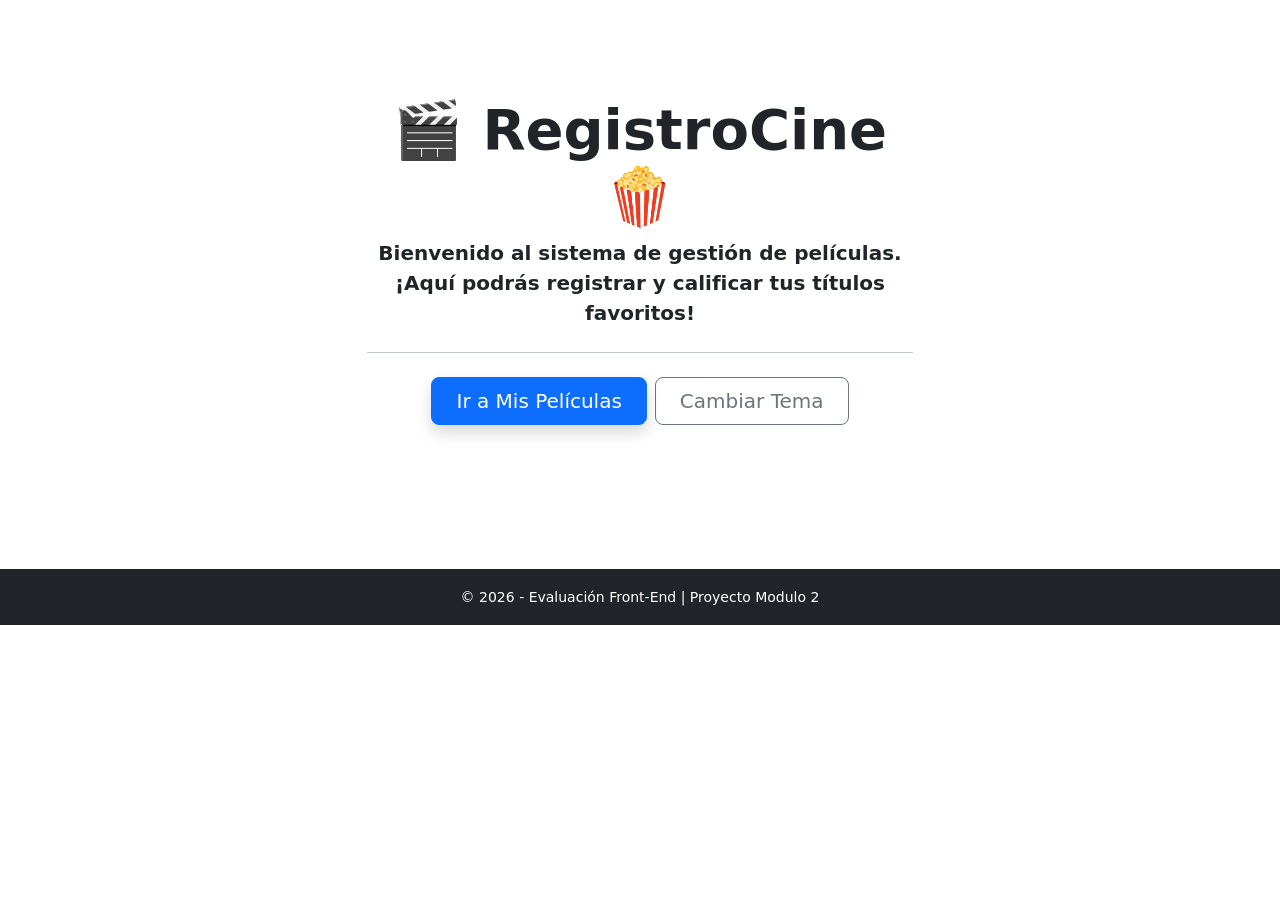
==== index.html @ 3be28dbc "Initial commit" ====
<!DOCTYPE html>
<html lang="es">
<head>
    <meta charset="UTF-8">
    <meta name="viewport" content="width=device-width, initial-scale=1.0">
    <title>RegistroCine - Inicio</title>
    <link href="https://cdn.jsdelivr.net/npm/bootstrap@5.3.0/dist/css/bootstrap.min.css" rel="stylesheet">
    <link rel="stylesheet" href="css/style.css">
    <script src="js/app.js" defer></script>
</head>
<body>
    <div id="nav-placeholder"></div>
    <main class="container py-5 text-center">
        <div class="row py-lg-5">
            <div class="col-lg-6 col-md-8 mx-auto">
                <h1 class="display-4 fw-bold">🎬 RegistroCine 🍿</h1>
                <p class="lead fw-bold">Bienvenido al sistema de gestión de películas. ¡Aquí podrás registrar y calificar tus títulos favoritos!</p>
                <hr class="my-4">
                <div class="d-grid gap-2 d-sm-flex justify-content-sm-center">
                    <a href="pages/peliculas.html" class="btn btn-primary btn-lg px-4 gap-3 shadow">Ir a Mis Películas</a>
                    <button class="btn btn-outline-secondary btn-lg px-4" onclick="toggleTema()">Cambiar Tema</button>
                </div>
            </div>
        </div>
    </main>
    <div id="footer-placeholder"></div>
</body>
</html>
---- css/style.css ----
:root {
    --bg-color: #ffffff;
    --text-color: #212529;
    --text-muted: #6c757d;
    --card-bg: #ffffff;
    --border-color: #dee2e6;
    --input-bg: #ffffff;
}

[data-tema="oscuro"] {
    --bg-color: #121212;
    --text-color: #f8f9fa;
    --text-muted: #adb5bd;
    --card-bg: #1e1e1e;
    --border-color: #333333;
    --input-bg: #2b2b2b;
}

body {
    background-color: var(--bg-color);
    color: var(--text-color);
    transition: 0.3s;
}

h1, h2, h3, h4, h5, h6, 
p, span, label, b, strong, 
.fw-bold, .form-label, .form-check-label, .lead {
    color: var(--text-color) !important;
}

.text-muted {
    color: var(--text-muted) !important;
}

.form-control, .form-select {
    background-color: var(--input-bg) !important;
    color: var(--text-color) !important;
    border-color: var(--border-color) !important;
}

.form-control::placeholder {
    color: var(--text-muted) !important;
}

.card {
    background-color: var(--card-bg);
    border: 1px solid var(--border-color);
}

.comentario-texto {
    background-color: var(--input-bg) !important;
    color: var(--text-color) !important;
    border: 1px solid var(--border-color);
}
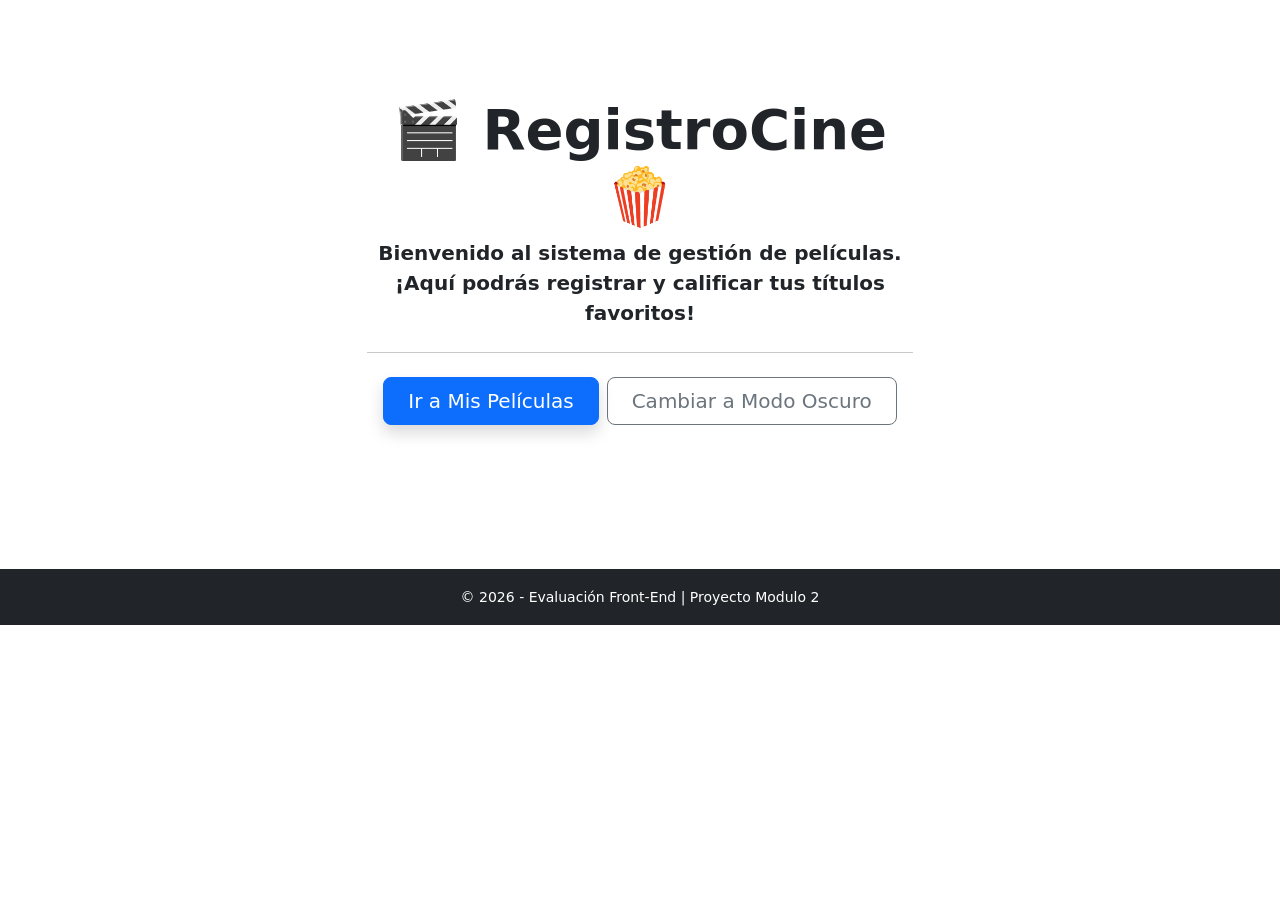
==== commit 5dae9a2c: "Update index.html" ====
--- a/index.html
+++ b/index.html
@@ -18,7 +18,7 @@
                 <hr class="my-4">
                 <div class="d-grid gap-2 d-sm-flex justify-content-sm-center">
                     <a href="pages/peliculas.html" class="btn btn-primary btn-lg px-4 gap-3 shadow">Ir a Mis Películas</a>
-                    <button class="btn btn-outline-secondary btn-lg px-4" onclick="toggleTema()">Cambiar Tema</button>
+                    <button class="btn btn-outline-secondary btn-lg px-4" onclick="toggleTema()">Cambiar a Modo Oscuro</button>
                 </div>
             </div>
         </div>
